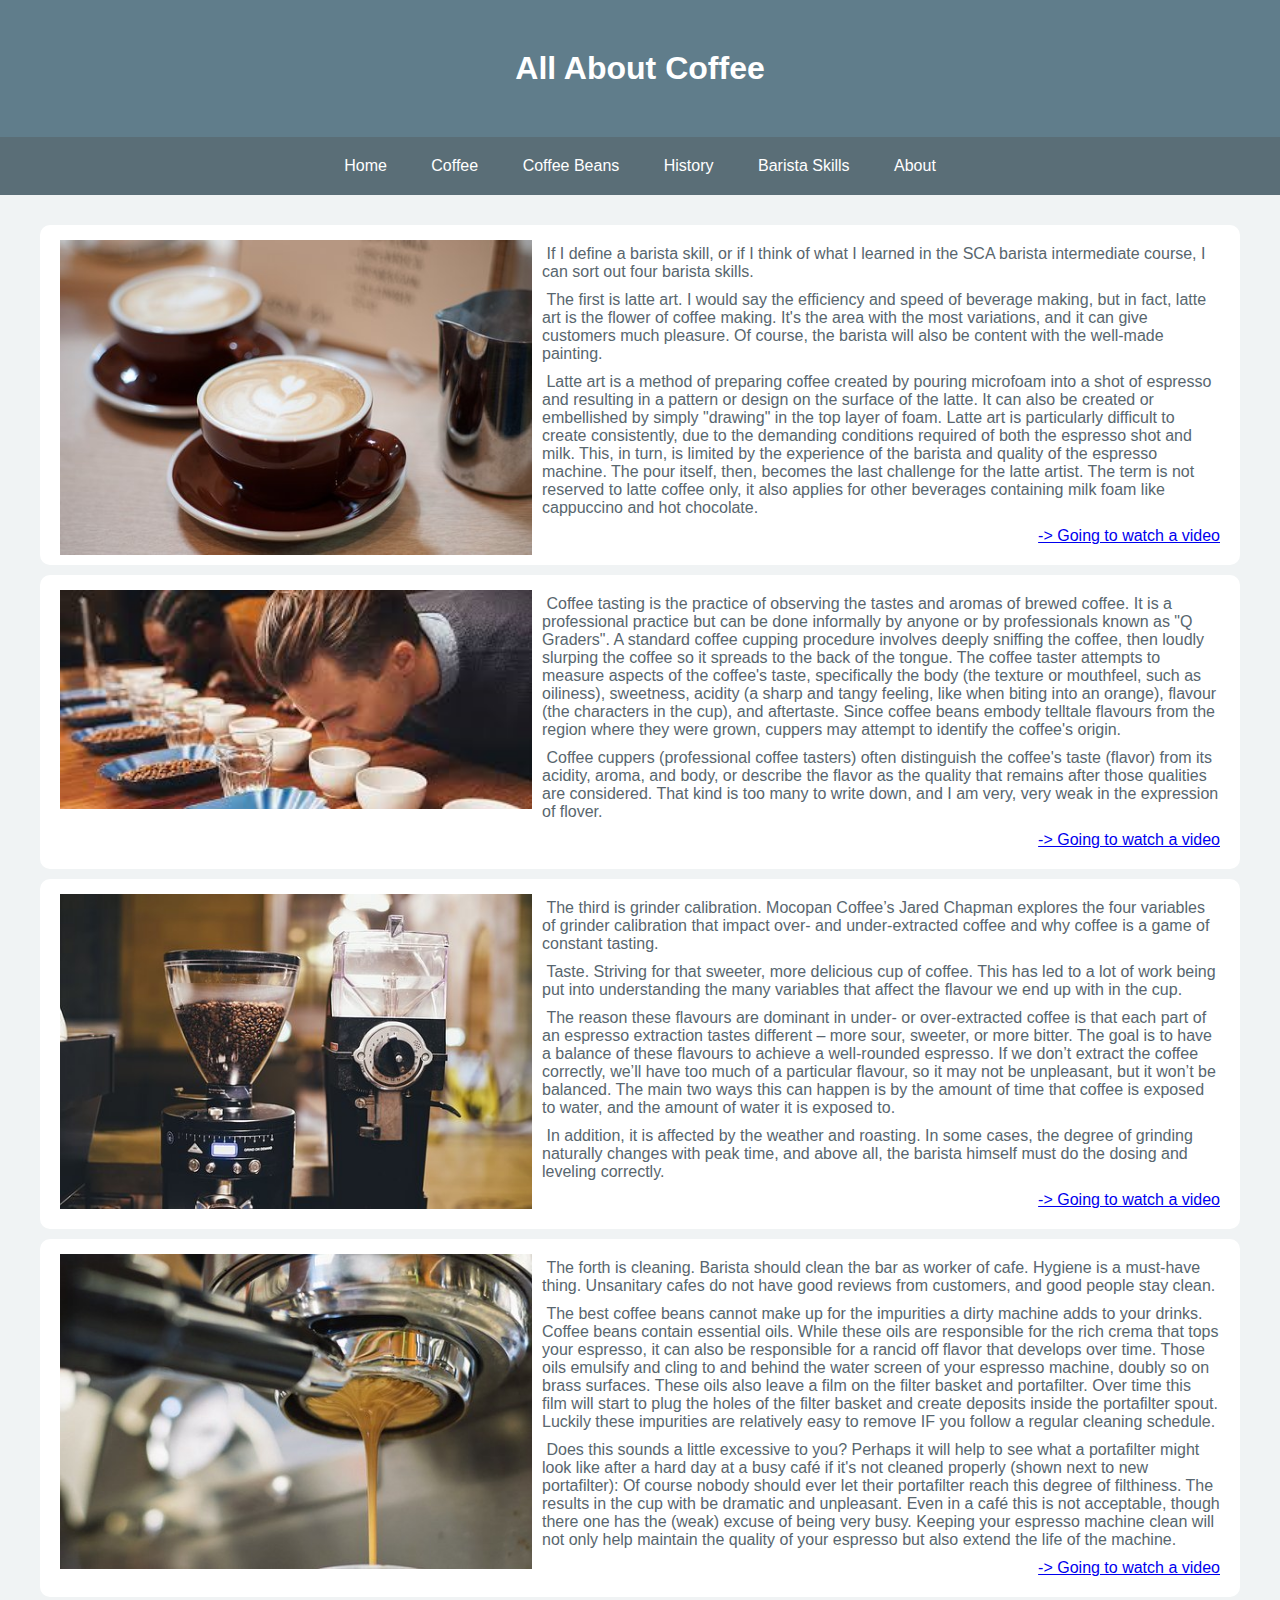
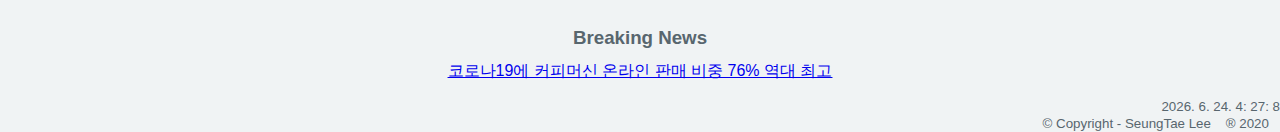
==== baristaskills.html @ 1c142363 "Add files via upload" ====
<!DOCTYPE html>
<html lang="en">
<head>
    <meta charset="UTF-8">
    <meta name="author" content="SeungTae Lee">
    <meta name="keywords" content="Coffee">
    <meta name="description" content="Advanced Web Programming Personal Project">
    <meta name="viewport" content="width=device-width, initial-scale=1.0">
    <title>All about coffee</title>
    <link rel="stylesheet" href="mainstyle.css">
    <link rel="stylesheet" href="slidingtext.css">
</head>
<body>
    <header>
        <h1>All About Coffee</h1>
    </header>
    <nav>
        <ul>
            <li><a href="main.html">Home</a></li>
            <li><a href="coffee.html">Coffee</a></li>
            <li><a href="coffeebeans.html">Coffee Beans</a></li>
            <li><a href="history.html">History</a></li>
            <li><a href="baristaskills.html">Barista Skills</a></li>
            <li><a href="about.html">About</a></li>
        </ul>
    </nav>
    <section>
        <article>
          <img src="latteart.jpg" alt="image text" title="Latte Art" width="40%" style="float:left;" hspace="10px" vspace="5px">
          <p>
            &nbsp;If I define a barista skill, or if I think of what I learned in the SCA barista intermediate course, I can sort out four barista skills.
          </p>
          <p>
            &nbsp;The first is latte art. I would say the efficiency and speed of beverage making, but in fact, latte art is the flower of coffee making. It's the area with the most variations, and it can give customers much pleasure. Of course, the barista will also be content with the well-made painting.
          </p>
          <p>
            &nbsp;Latte art is a method of preparing coffee created by pouring microfoam into a shot of espresso and resulting in a pattern or design on the surface of the latte. It can also be created or embellished by simply "drawing" in the top layer of foam. Latte art is particularly difficult to create consistently, due to the demanding conditions required of both the espresso shot and milk. This, in turn, is limited by the experience of the barista and quality of the espresso machine. The pour itself, then, becomes the last challenge for the latte artist. The term is not reserved to latte coffee only, it also applies for other beverages containing milk foam like cappuccino and hot chocolate.
          </p>
          <p style="text-align: right;"><a href="bs1.html">-> Going to watch a video</a></p>
        </article>
        <article>
          <img src="tasting.png" alt="image text" title="Tasting" width="40%" style="float:left;" hspace="10px" vspace="5px">
          <p>
            &nbsp;Coffee tasting is the practice of observing the tastes and aromas of brewed coffee. It is a professional practice but can be done informally by anyone or by professionals known as "Q Graders". A standard coffee cupping procedure involves deeply sniffing the coffee, then loudly slurping the coffee so it spreads to the back of the tongue. The coffee taster attempts to measure aspects of the coffee's taste, specifically the body (the texture or mouthfeel, such as oiliness), sweetness, acidity (a sharp and tangy feeling, like when biting into an orange), flavour (the characters in the cup), and aftertaste. Since coffee beans embody telltale flavours from the region where they were grown, cuppers may attempt to identify the coffee's origin.
          </p>
          <p>
            &nbsp;Coffee cuppers (professional coffee tasters) often distinguish the coffee's taste (flavor) from its acidity, aroma, and body, or describe the flavor as the quality that remains after those qualities are considered. That kind is too many to write down, and I am very, very weak in the expression of flover.
          </p>
          <p style="text-align: right;"><a href="bs2.html" style="text-align: right;">-> Going to watch a video</a></p>
        </article>
        <article>
          <img src="calibration.jpg" alt="image text" title="Calibration" width="40%" style="float:left;" hspace="10px" vspace="5px">
          <p>
            &nbsp;The third is grinder calibration. Mocopan Coffee’s Jared Chapman explores the four variables of grinder calibration that impact over- and under-extracted coffee and why coffee is a game of constant tasting.
          </p>
          <p>
            &nbsp;Taste. Striving for that sweeter, more delicious cup of coffee. This has led to a lot of work being put into understanding the many variables that affect the flavour we end up with in the cup.
          </p>
          <p>
            &nbsp;The reason these flavours are dominant in under- or over-extracted coffee is that each part of an espresso extraction tastes different – more sour, sweeter, or more bitter. The goal is to have a balance of these flavours to achieve a well-rounded espresso. If we don’t extract the coffee correctly, we’ll have too much of a particular flavour, so it may not be unpleasant, but it won’t be balanced. The main two ways this can happen is by the amount of time that coffee is exposed to water, and the amount of water it is exposed to. 
          </p>
          <p>
            &nbsp;In addition, it is affected by the weather and roasting. In some cases, the degree of grinding naturally changes with peak time, and above all, the barista himself must do the dosing and leveling correctly.
          </p>
          <p style="text-align: right;"><a href="bs3.html">-> Going to watch a video</a></p>
        </article>
        <article>
          <img src="cleaning.jpg" alt="image text" title="Cleaning" width="40%" style="float:left;" hspace="10px" vspace="5px">
          <p>
            &nbsp;The forth is cleaning. Barista should clean the bar as worker of cafe. Hygiene is a must-have thing. Unsanitary cafes do not have good reviews from customers, and good people stay clean.
          </p>
          <p>
            &nbsp;The best coffee beans cannot make up for the impurities a dirty machine adds to your drinks. Coffee beans contain essential oils. While these oils are responsible for the rich crema that tops your espresso, it can also be responsible for a rancid off flavor that develops over time. Those oils emulsify and cling to and behind the water screen of your espresso machine, doubly so on brass surfaces. These oils also leave a film on the filter basket and portafilter. Over time this film will start to plug the holes of the filter basket and create deposits inside the portafilter spout. Luckily these impurities are relatively easy to remove IF you follow a regular cleaning schedule.
          </p>
          <p>
            &nbsp;Does this sounds a little excessive to you? Perhaps it will help to see what a portafilter might look like after a hard day at a busy café if it's not cleaned properly (shown next to new portafilter): Of course nobody should ever let their portafilter reach this degree of filthiness. The results in the cup with be dramatic and unpleasant. Even in a café this is not acceptable, though there one has the (weak) excuse of being very busy. Keeping your espresso machine clean will not only help maintain the quality of your espresso but also extend the life of the machine.
          </p>
          <p style="text-align: right;"><a href="bs4.html">-> Going to watch a video</a></p>
        </article>
    </section>
    <footer>
        <h3>Breaking News</h3>
        <div class="animated-text">
            <div class="line">
              <a href="https://www.zdnet.co.kr/view/?no=20200501092017" target="_blank">코로나19에 커피머신 온라인 판매 비중 76% 역대 최고</a>
            </div>
            <div class="line">
              <a href="https://www.news1.kr/articles/?3922230" target="_blank">[생활속과학]커피 마셔도 나는 왜 또 졸릴까</a>
            </div>
            <div class="line">
              <a href="http://news.heraldcorp.com/view.php?ud=20191127000343" target="_blank">2040년 아라비카·로부스타 커피 멸종 위기</a>
            </div>
            <div class="line">
              <a href="https://www.sedaily.com/NewsView/1Z1NVAXATT" target="_blank">흔들리는 커피숍··· 폐업률 66.86% '10년래 최고'</a>
            </div>
            <div class="line">
               <a href="https://news.naver.com/main/read.nhn?mode=LSD&mid=sec&sid1=004&oid=050&aid=0000053471" target="_blank">파스쿠찌, ‘이탈리아 정통 에스프레소’로 인기몰이</a>
            </div>
            <div class="line">
              <a href="http://www.jejuilbo.net/news/articleView.html?idxno=132573" target="_blank">아라비카와 로부스타, 리베리카</a>
            </div>
            <div class="line">
              <a href="https://www.yna.co.kr/view/AKR20200422137100017?input=1195m" target="_blank">에스프레소·카페라테보다 '달고나커피'…세계네티즌 관심폭발</a>
            </div>
            <div class="line">
              <a href="https://news.mt.co.kr/mtview.php?no=2020042916405719842" target="_blank">한류가 된 Dalgona(달고나) 커피, 구글 검색량 보니</a>
            </div>
            <div class="line">
              <a href="https://www.yna.co.kr/view/AKR20200224128300004?input=1195m" target="_blank">서울시, 커피전문점 등 1회용품 한시적 허용</a>
            </div>
            <div class="line">
              <a href="http://www.ohmynews.com/NWS_Web/View/at_pg.aspx?CNTN_CD=A0002637106&CMPT_CD=P0010&utm_source=naver&utm_medium=newsearch&utm_campaign=naver_news" target="_blank">코로나로 다시 늘어난 일회용품, 환경은 어찌하나</a>
            </div>
          </div>
        <small>
            <div id="digClock"></div>
            &copy; Copyright - SeungTae Lee
            &nbsp;&nbsp;&nbsp;&reg; 2020&nbsp;&nbsp;&nbsp;
        </small>
    </footer>
    <script>
        function digClock() { var today=new Date();
            var day=today.getFullYear() +  ". " + today.getMonth() + ". " + today.getDate() + ". "; 
            var time=today.getHours() + ": " + today.getMinutes() + ": " + today.getSeconds();
            document.getElementById("digClock").innerHTML=day+time;
            setTimeout('digClock()', 1000);
        } digClock(); 
      </script>
</body>
</html>
---- mainstyle.css ----
body {
    margin: 0;
    padding: 0;
    font-family: 'Century Gothic',sans-serif;
    box-sizing: border-box;
    background-color: #f0f3f4;
    color: #58666e;
}
header {
    width: 100%;
    text-align: center;
    background: #607d8b;
    padding: 40px 0;
    color: white;
}
nav ul {
    margin: 0;
    padding: 0;
    color: white;
    background-color: #5a6e77;
    text-align: center;
}
nav ul li {
    display: inline-block;
    padding: 20px;
    transition: all ease-in-out 250ms;
    cursor: pointer;
}
nav ul li a {
    text-decoration: none;
    color: white;
}
nav ul li:hover {
    background: #607d8b;
}
section {
    margin-top: 30px;
    margin-left: 30px;
    margin-right: 30px;
    margin-bottom: 30px;
}
article {
    margin: 10px;
    padding: 10px;
    background-color: white;
    border-radius: 10px;
}
footer {
    text-align: right;
}
h1, h2, h3, h4, h5, h6, p {
    margin: 10px 10px;
}
h3 {
    text-align: center;
}
---- slidingtext.css ----
.animated-text{
    color: rgb(0, 0, 0);
    transform: translate(0, -10%);
    margin: 10px;
    padding: 0 40px;
    height: 30px;
    overflow: hidden;
  }
  
  .line{
    text-align: center;
    line-height: 30px;
  }
  
  .line:first-child{
    animation: anim 20s infinite;
  }
  
  @keyframes anim {
    0% {
      margin-top : 0;
    }
    10% {
      margin-top : -30px;
    }
    20% {
      margin-top : -60px;
    }
    30% {
      margin-top : -90px;
    }
    40% {
      margin-top : -120px;
    }
    50% {
      margin-top : -150px;
    }
    60% {
      margin-top : -180px;
    }
    70% {
      margin-top : -210px;
    }
    80% {
      margin-top : -240px;
    }
    90% {
      margin-top : -270px;
    }
    100% {
      margin-top : 0px;
    }
  }
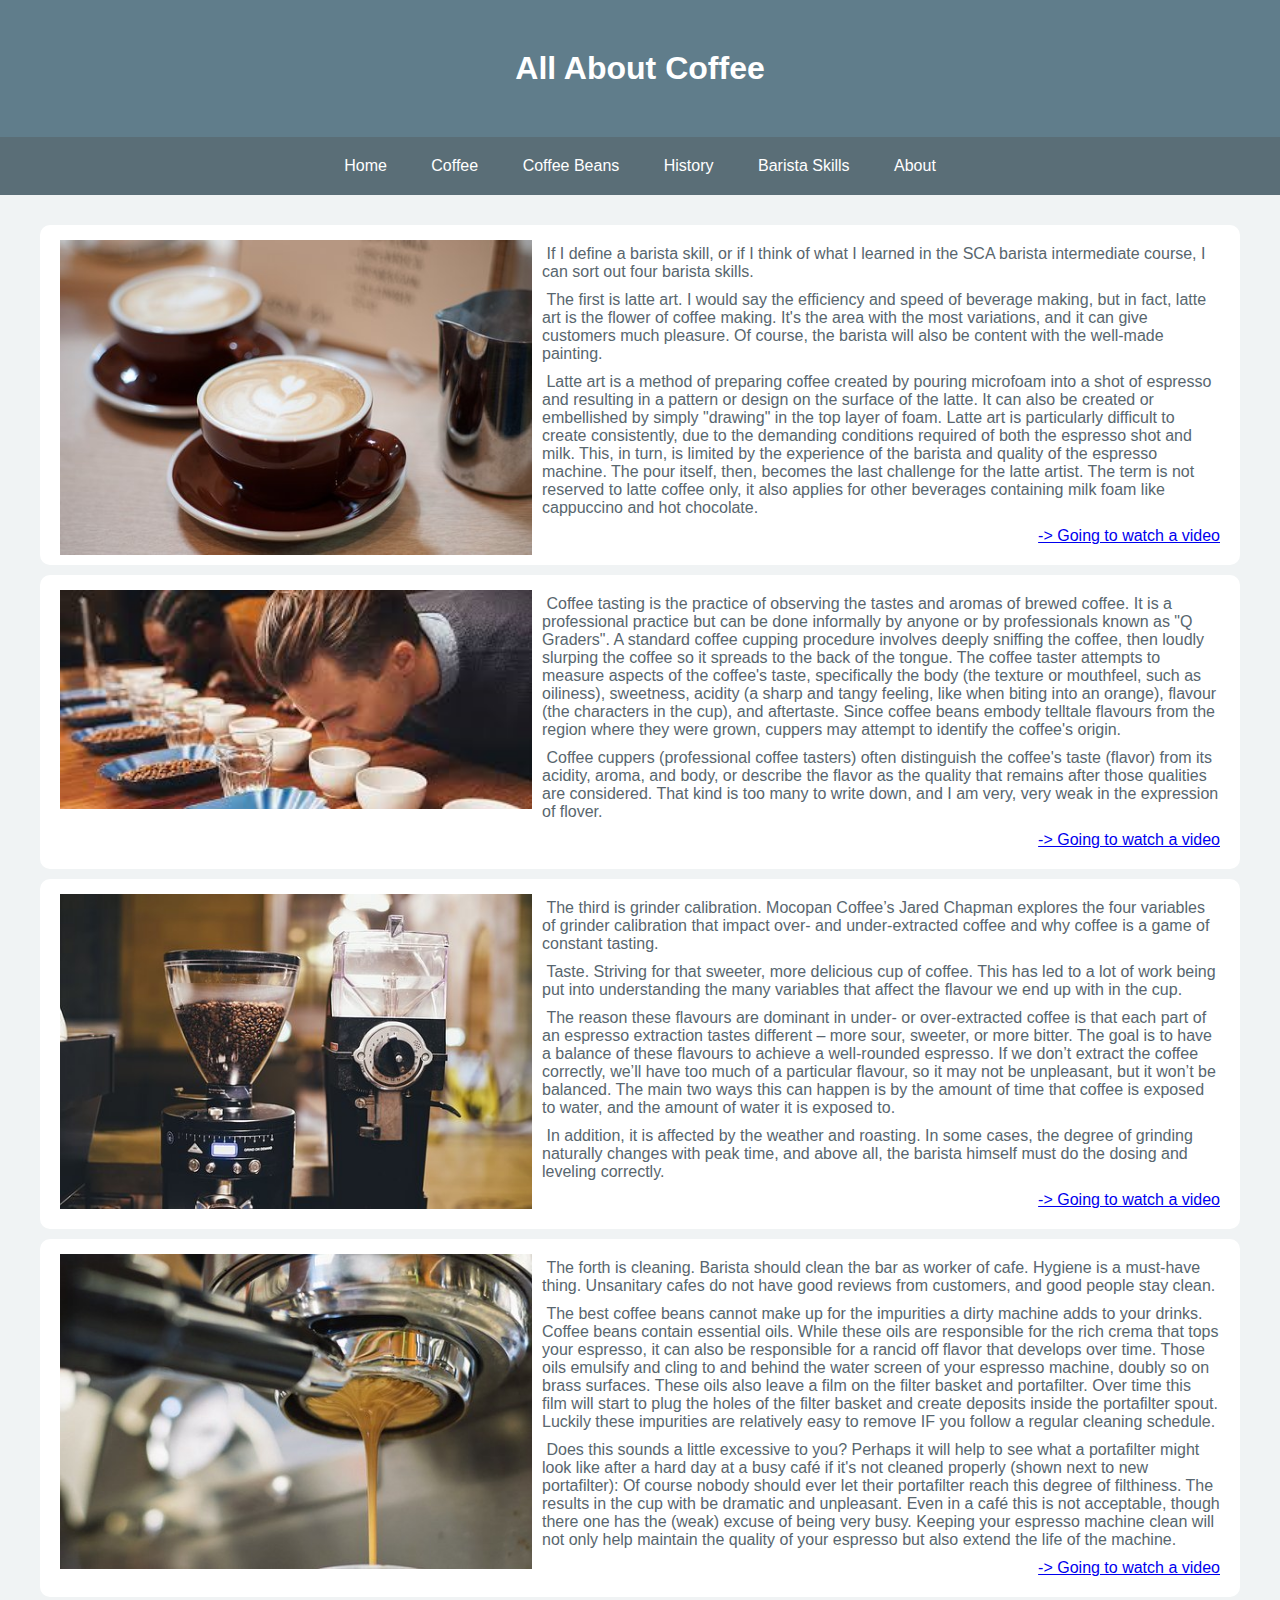
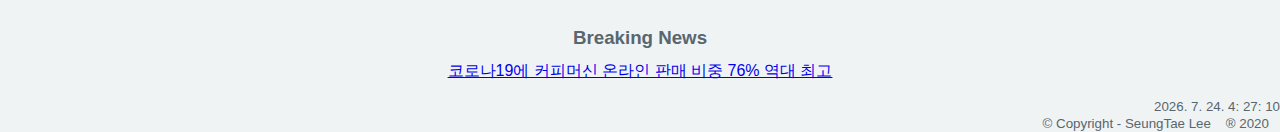
==== commit 4bfa4f32: "Add files via upload" ====
--- a/baristaskills.html
+++ b/baristaskills.html
@@ -119,12 +119,13 @@
         </small>
     </footer>
     <script>
-        function digClock() { var today=new Date();
-            var day=today.getFullYear() +  ". " + today.getMonth() + ". " + today.getDate() + ". "; 
-            var time=today.getHours() + ": " + today.getMinutes() + ": " + today.getSeconds();
-            document.getElementById("digClock").innerHTML=day+time;
-            setTimeout('digClock()', 1000);
-        } digClock(); 
-      </script>
+      function digClock() { var today=new Date();
+          var year=today.getFullYear() + ". ";
+          var day=today.getMonth()+1 + ". " + today.getDate() + ". "; 
+          var time=today.getHours() + ": " + today.getMinutes() + ": " + today.getSeconds();
+          document.getElementById("digClock").innerHTML=year+day+time;
+          setTimeout('digClock()', 1000);
+      } digClock(); 
+    </script>
 </body>
 </html>